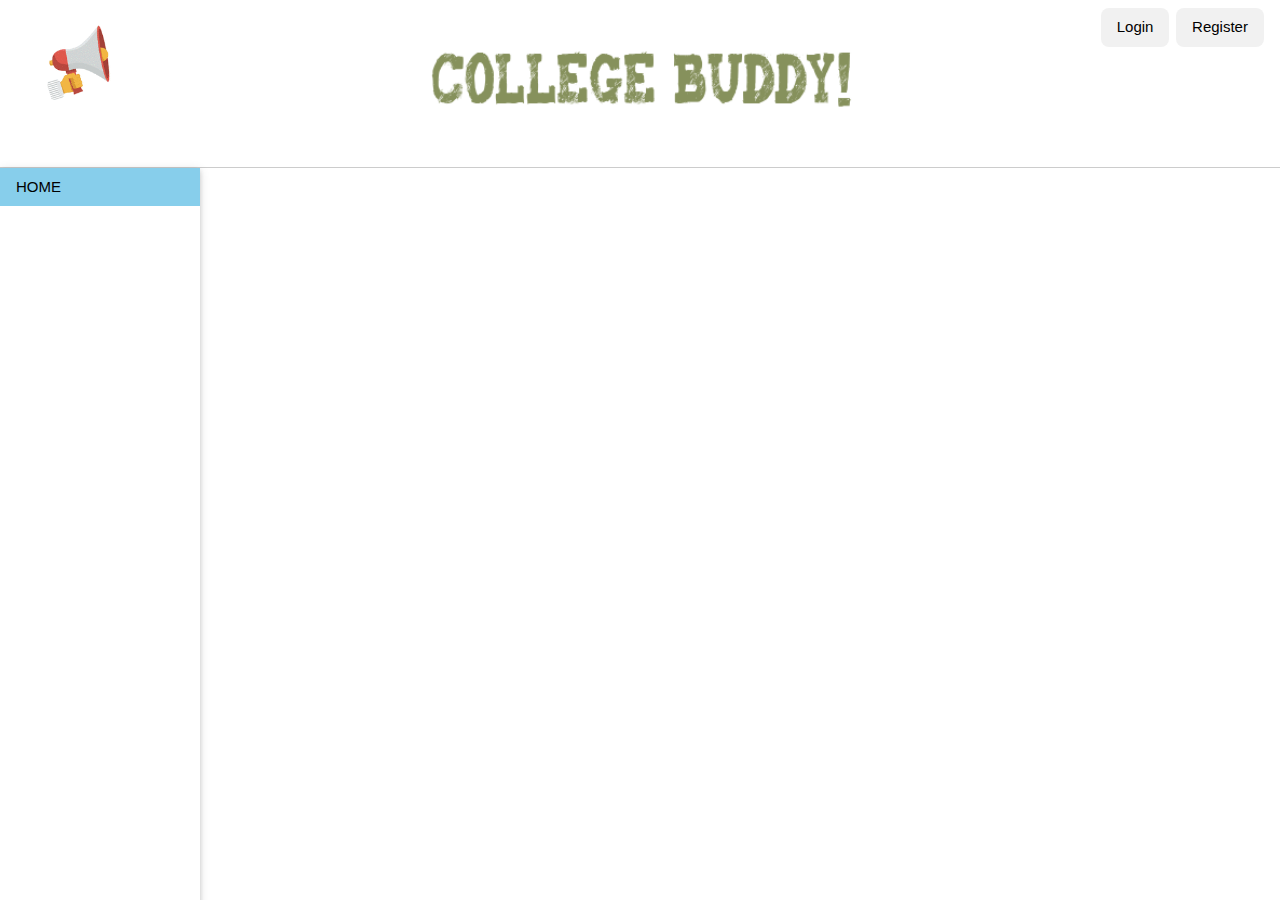
==== index.html @ 7e25154e "initial commit" ====
<!DOCTYPE html>
<html>
<title>Homepage</title>
<meta name="viewport" content="width=device-width, initial-scale=1">
<link rel="stylesheet" href="assets/w3.css">
<link href="bootstrap/css/bootstrap.min.css" rel="stylesheet">
	<link href="bootstrap/css/mdb.min.css" rel="stylesheet">
	<link href="bootstrap/css/mdb.css" rel="stylesheet">
<body>
<div class="w3-row w3-padding w3-theme-d2 w3-xlarge w3-border-bottom">
  <div class="w3-quarter">
    
      <a href="index.html" class="w3-bar-item w3-button"><img style ="max-width: 100px;"src="images/icon.gif"></a>
    
  </div>

  <div class="w3-half w3-center">
    <h1> <img style="width: 100%; max-width: 450px" src="images/logo.png" ></h1>
  </div>

  <div class="w3-quarter" style="text-align: right;">

    	<button id="login" class=" w3-medium w3-btn w3-round-large w3-light-grey" onclick="document.getElementById('loginmodal').style.display='block'" >Login</button>
		<button id="register" class="w3-btn w3-round-large w3-light-grey w3-medium" onclick="document.getElementById('registermodal').style.display='block'" >Register</button>

  </div>
</div>


<div class="w3-sidebar w3-bar-block w3-collapse w3-card-2 w3-animate-left" style="width:200px;" id="mySidebar">
		<button class="w3-bar-item w3-button w3-large w3-hide-large" onclick="w3_close()">Close &times;</button>
		<a class="w3-bar-item w3-button w3-light-blue" href="index.html">HOME</a>
		
</div>

<div class="w3-main w3-padding" style="margin-left:200px">
  <button class="w3-button w3-border w3-round-xlarge w3-hide-large " onclick="w3_open()">&#9776;</button>
<div class="w3-container w3-margin-top" >






<!-- main div container starts--> 
<div class="w3-container ">


</div>
<!-- main div container ends-->
   
</div>

<script>
function w3_open() {
    document.getElementById("mySidebar").style.display = "block";
}
function w3_close() {
    document.getElementById("mySidebar").style.display = "none";
}
</script>
<!--login modal start-->
<div id="loginmodal" class="w3-modal">
    <div class="w3-modal-content w3-card-4 w3-round-large" style="max-width: 500px">
      <div class="w3-container ">
        <span onclick="document.getElementById('loginmodal').style.display='none'" class="w3-button w3-display-topright w3-round-large w3-text-red">&times;</span>
        
			<h2 class="w3-center">Login</h2>
			<form action="#" method="post">
		
			
				<label><b>User Name</b></label>
				<input class="w3-input" "type="text" placeholder="Enter User Name" name="roll_no" style="margin-bottom:10px;" required>
				<label><b>Password</b></label>
				<input class="w3-input" type="password" placeholder="Enter Password" name="password" style="margin-bottom:10px;" required>
				<button class="w3-btn w3-teal w3-round-xlarge " style="width:100%; margin-bottom:15px;" name="login" type="submit">Login</button>
			</form>
		
      </div>
    </div>
  </div>
<!--login modal end-->

<!--register modal start-->
<div id="registermodal" class="w3-modal">
    <div class="w3-modal-content w3-card-4 w3-round-large" style="max-width: 500px">
      <div class="w3-container ">
        <span onclick="document.getElementById('registermodal').style.display='none'" class="w3-button w3-display-topright w3-round-large w3-text-red">&times;</span>
        
			<form action="#" method="post">
				<h2 class="w3-center">Register</h2>
			
				<label><b>User Name</b></label>
				<input class="w3-input" "type="text" placeholder="Enter User Name" name="roll_no" id="roll_no" style="margin-bottom:10px;" onchange="uppercase(this.value);"required>
				<label><b>Name</b></label>
				<input class="w3-input" type="text" placeholder="Enter your name" name="name" style="margin-bottom:10px;" required>
				<label><b>Password</b></label>
				<input class="w3-input" type="password" placeholder="Enter Password" name="password" style="margin-bottom:10px;" required>
				<label><b>Confirm password</b></label>
				<input class="w3-input" type="password" placeholder="Confirm Password" name="cpassword" style="margin-bottom:10px;" required>
				<label><b>Email-Id</b></label>
				<input class="w3-input" type="email" placeholder="Enter your email" name="email" style="margin-bottom:10px;" required>
				<label><b>College</b></label>
				<input class="w3-input" type="text" placeholder="Enter your College Name" name="colname" style="margin-bottom:10px;" required>
				<br>
				<br>
				<button class="w3-btn w3-teal w3-round-xlarge " style="width:100%; margin-bottom:15px;" name="register" type="submit">Register</button>
			</form>
		
      </div>
    </div>
  </div>
<!--register modal end-->

</body>
</html>
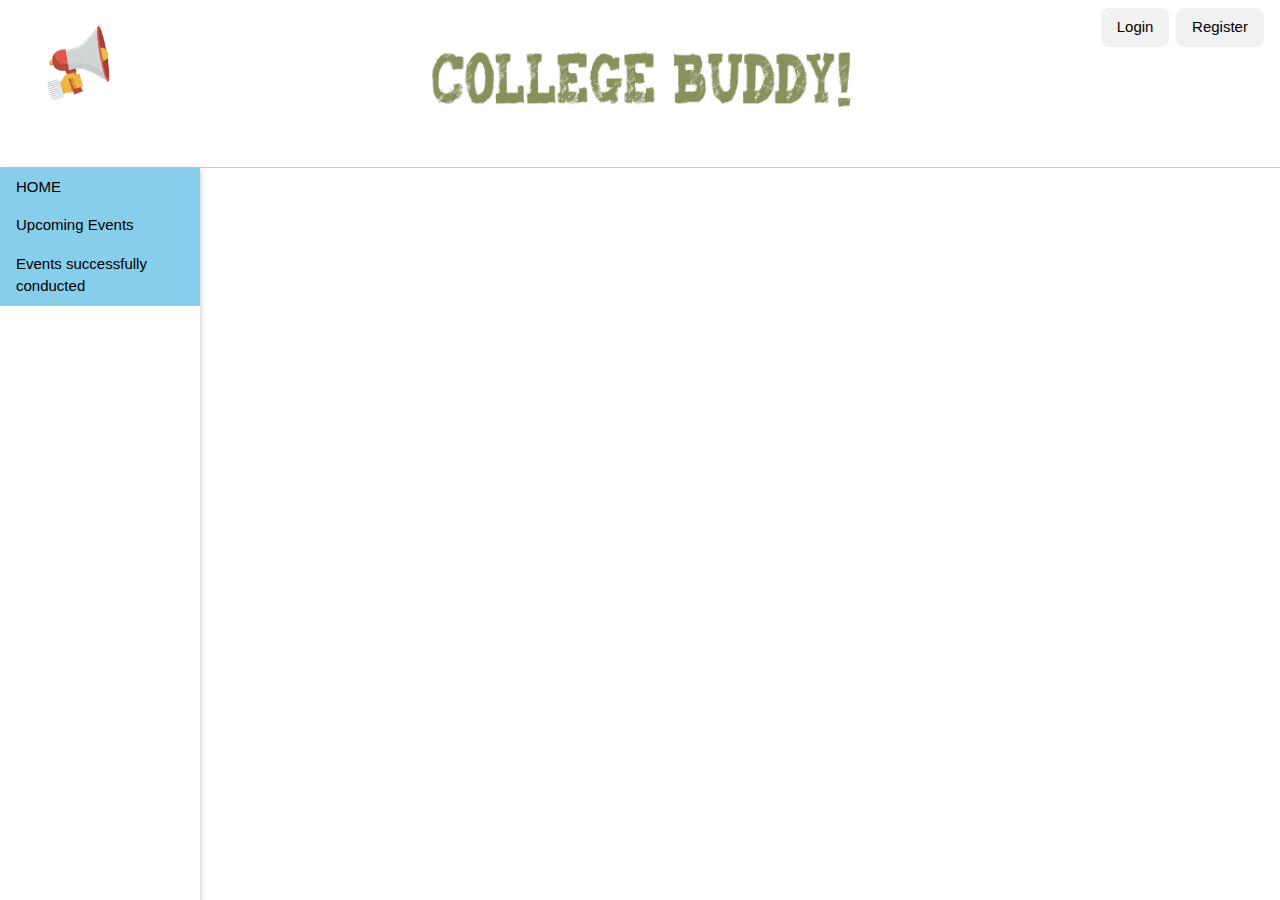
==== commit 35a48cda: "changes" ====
--- a/index.html
+++ b/index.html
@@ -30,7 +30,8 @@
 <div class="w3-sidebar w3-bar-block w3-collapse w3-card-2 w3-animate-left" style="width:200px;" id="mySidebar">
 		<button class="w3-bar-item w3-button w3-large w3-hide-large" onclick="w3_close()">Close &times;</button>
 		<a class="w3-bar-item w3-button w3-light-blue" href="index.html">HOME</a>
-		
+		<a class="w3-bar-item w3-button w3-light-blue" href="#">Upcoming Events</a>
+		<a class="w3-bar-item w3-button w3-light-blue" href="#">Events successfully conducted</a>
 </div>
 
 <div class="w3-main w3-padding" style="margin-left:200px">
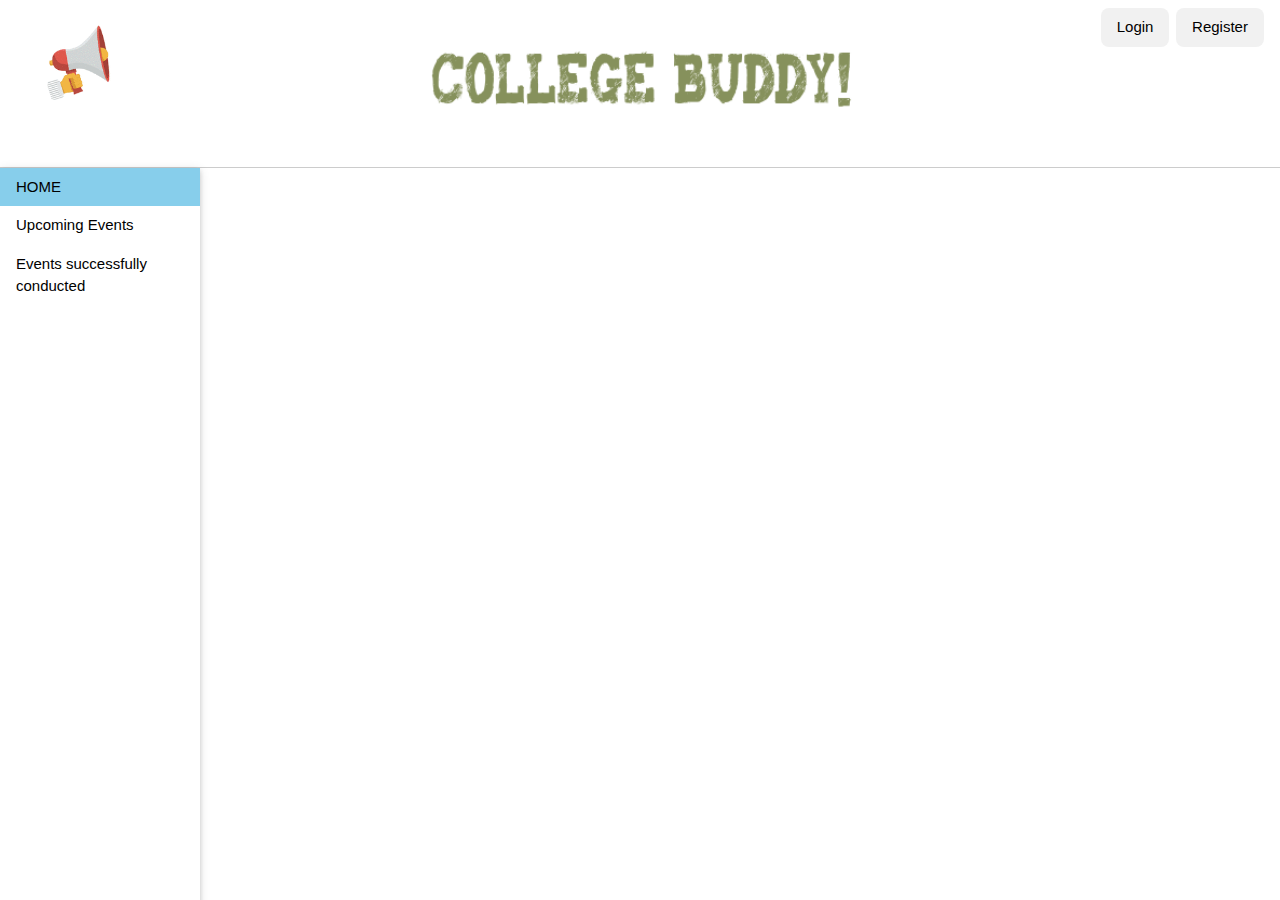
==== commit eecf824d: "new index" ====
--- a/index.html
+++ b/index.html
@@ -30,8 +30,8 @@
 <div class="w3-sidebar w3-bar-block w3-collapse w3-card-2 w3-animate-left" style="width:200px;" id="mySidebar">
 		<button class="w3-bar-item w3-button w3-large w3-hide-large" onclick="w3_close()">Close &times;</button>
 		<a class="w3-bar-item w3-button w3-light-blue" href="index.html">HOME</a>
-		<a class="w3-bar-item w3-button w3-light-blue" href="#">Upcoming Events</a>
-		<a class="w3-bar-item w3-button w3-light-blue" href="#">Events successfully conducted</a>
+		<a class="w3-bar-item w3-button " href="#">Upcoming Events</a>
+		<a class="w3-bar-item w3-button " href="#">Events successfully conducted</a>
 </div>
 
 <div class="w3-main w3-padding" style="margin-left:200px">
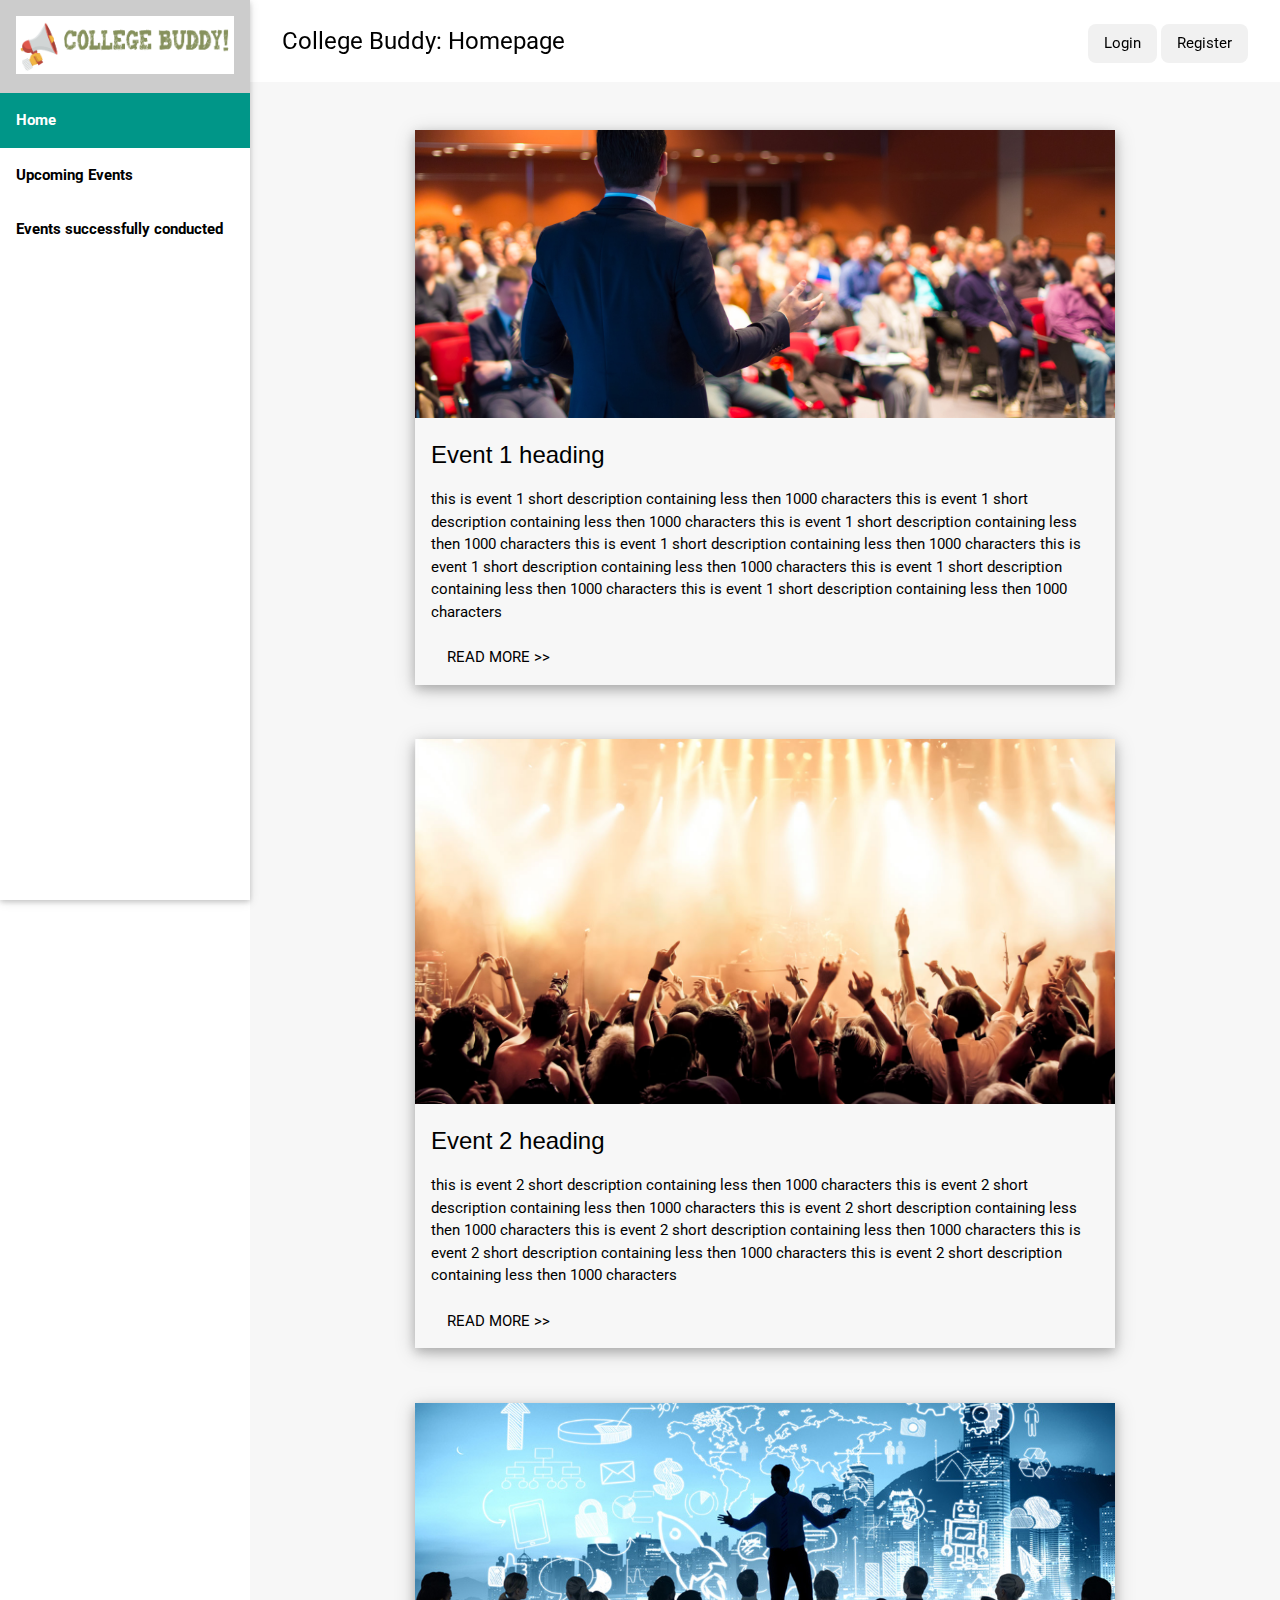
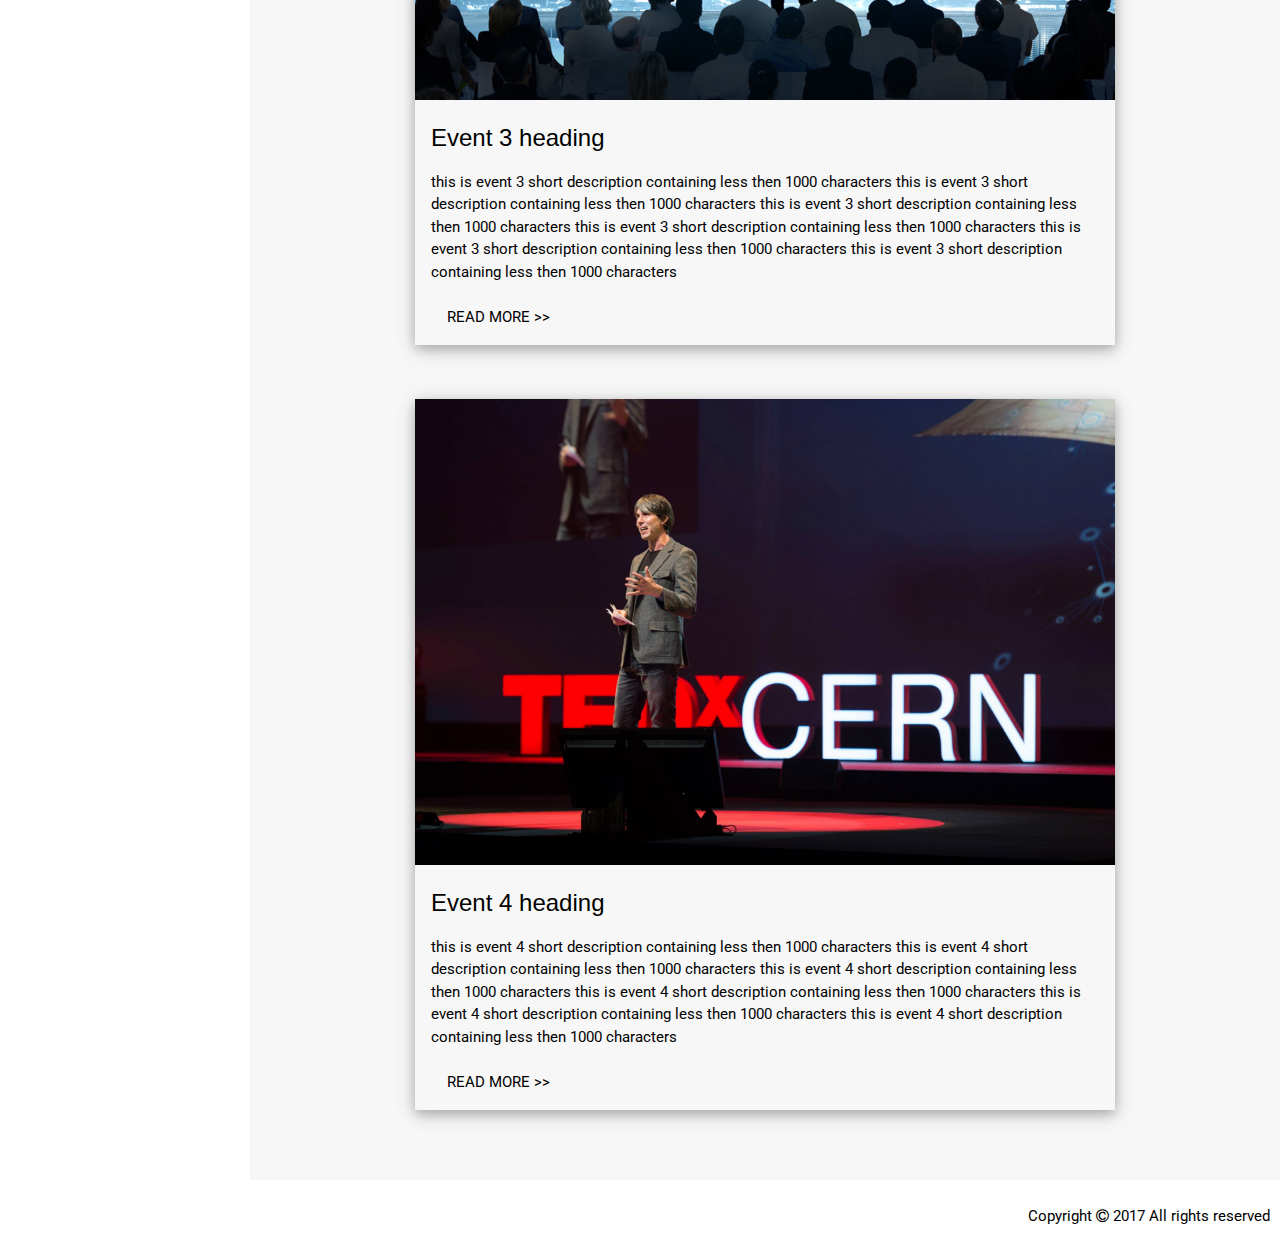
==== commit d5f79d1f: "event template added" ====
--- a/index.html
+++ b/index.html
@@ -1,64 +1,162 @@
 <!DOCTYPE html>
 <html>
-<title>Homepage</title>
+<title>College Buddy</title>
 <meta name="viewport" content="width=device-width, initial-scale=1">
 <link rel="stylesheet" href="assets/w3.css">
-<link href="bootstrap/css/bootstrap.min.css" rel="stylesheet">
-	<link href="bootstrap/css/mdb.min.css" rel="stylesheet">
-	<link href="bootstrap/css/mdb.css" rel="stylesheet">
+<link rel="stylesheet" href="https://www.w3schools.com/lib/w3-theme-teal.css">
+<link rel="stylesheet" href="https://fonts.googleapis.com/css?family=Roboto">
+<link rel="stylesheet" href="https://cdnjs.cloudflare.com/ajax/libs/font-awesome/4.7.0/css/font-awesome.min.css"><style>
+body {font-family: "Roboto", sans-serif}
+.w3-bar-block .w3-bar-item{padding:16px;font-weight:bold}
+.max-width{max-width: 700px}
+.top {
+  position: sticky;
+  top: 0;
+  z-index: 1;
+  width: 100%;
+}
+.center{ margin: 0 auto; }
+</style>
 <body>
-<div class="w3-row w3-padding w3-theme-d2 w3-xlarge w3-border-bottom">
-  <div class="w3-quarter">
-    
-      <a href="index.html" class="w3-bar-item w3-button"><img style ="max-width: 100px;"src="images/icon.gif"></a>
-    
-  </div>
-
-  <div class="w3-half w3-center">
-    <h1> <img style="width: 100%; max-width: 450px" src="images/logo.png" ></h1>
-  </div>
-
-  <div class="w3-quarter" style="text-align: right;">
-
-    	<button id="login" class=" w3-medium w3-btn w3-round-large w3-light-grey" onclick="document.getElementById('loginmodal').style.display='block'" >Login</button>
-		<button id="register" class="w3-btn w3-round-large w3-light-grey w3-medium" onclick="document.getElementById('registermodal').style.display='block'" >Register</button>
-
+
+<nav class="w3-sidebar w3-bar-block w3-collapse w3-animate-left w3-card-2" style="width:250px;z-index:6;" id="mySidebar">
+  <a class="w3-bar-item w3-button w3-border-bottom w3-large" href="#"><img src="images/entirelogo.png" style="width:100%;"></a>
+  <a class="w3-bar-item w3-button w3-hide-large w3-large" href="javascript:void(0)" onclick="w3_close()">Close <i class="fa fa-remove"></i></a>
+  <a class="w3-bar-item w3-button w3-teal" href="#">Home</a>
+  <a class="w3-bar-item w3-button" href="#">Upcoming Events</a>
+  <a class="w3-bar-item w3-button" href="#">Events successfully conducted</a>
+
+</nav>
+
+<div class="w3-overlay w3-hide-large w3-animate-opacity" onclick="w3_close()" style="cursor:pointer" id="myOverlay"></div>
+
+<div class="w3-main" style="margin-left:250px;">
+
+<!-- top header starts-->
+<div class="w3-theme w3-container top w3-row">
+  <div class=" w3-padding w3-twothird">
+    <p><i class="fa fa-bars w3-button w3-theme w3-hide-large w3-xlarge" onclick="w3_open()"></i>
+    <span class="w3-xlarge" >College Buddy: Homepage</span>
+    </p>
+  </div>
+  <div class="w3-third  w3-margin-top w3-padding" style="text-align: right;">
+
+    <button id="login" class=" w3-medium w3-btn w3-round-large w3-light-grey " onclick="document.getElementById('loginmodal').style.display='block'" >Login</button>
+    <button id="register" class="w3-btn w3-round-large w3-light-grey w3-medium " onclick="document.getElementById('registermodal').style.display='block'" >Register</button>
   </div>
 </div>
-
-
-<div class="w3-sidebar w3-bar-block w3-collapse w3-card-2 w3-animate-left" style="width:200px;" id="mySidebar">
-		<button class="w3-bar-item w3-button w3-large w3-hide-large" onclick="w3_close()">Close &times;</button>
-		<a class="w3-bar-item w3-button w3-light-blue" href="index.html">HOME</a>
-		<a class="w3-bar-item w3-button " href="#">Upcoming Events</a>
-		<a class="w3-bar-item w3-button " href="#">Events successfully conducted</a>
+<!-- top header ends-->
+
+<!-- events container starts-->
+<div class="w3-container " style="padding:32px;background-color: #f7f7f7;">
+	
+	<!-- template of each event starts-->
+    <div class="w3-card-4 w3-section max-width center">
+      <img src="images/event1.jpg" width="100%">
+      <div class="w3-padding">
+      <h3>Event 1 heading</h3>
+      <p>
+        this is event 1 short description containing less then 1000 characters
+        this is event 1 short description containing less then 1000 characters
+        this is event 1 short description containing less then 1000 characters
+        this is event 1 short description containing less then 1000 characters
+        this is event 1 short description containing less then 1000 characters
+        this is event 1 short description containing less then 1000 characters
+        this is event 1 short description containing less then 1000 characters
+      </p>
+      
+      <button class="w3-btn w3-round w3-theme-d3">READ MORE >></button>
+      </div>
+    </div> 
+    <br>
+	<!-- template of each event ends-->
+	
+    <div class="w3-card-4 w3-section max-width center">
+	  <img src="images/event2.jpg" width="100%">
+      <div class="w3-padding">
+      <h3>Event 2 heading</h3>
+      <p>
+        this is event 2 short description containing less then 1000 characters
+        this is event 2 short description containing less then 1000 characters
+        this is event 2 short description containing less then 1000 characters
+        this is event 2 short description containing less then 1000 characters
+        this is event 2 short description containing less then 1000 characters
+        this is event 2 short description containing less then 1000 characters
+      </p>
+      <button class="w3-btn w3-round w3-theme-d3">READ MORE >></button>
+      </div>    
+    </div>
+    <br>
+
+
+
+  <div class="w3-card-4 w3-section max-width center">
+    <img src="images/event3.jpg" width="100%">
+    <div class="w3-padding">
+    <h3>Event 3 heading</h3>
+    <p>
+      this is event 3 short description containing less then 1000 characters
+      this is event 3 short description containing less then 1000 characters
+      this is event 3 short description containing less then 1000 characters
+      this is event 3 short description containing less then 1000 characters
+      this is event 3 short description containing less then 1000 characters
+      this is event 3 short description containing less then 1000 characters
+    </p>
+    <button class="w3-btn w3-round w3-theme-d3">READ MORE >></button>
+    </div>
+  </div>
+  <br>
+
+  <div class="w3-card-4 w3-section max-width center ">
+    <img src="images/event4.jpg" width="100%">
+    <div class="w3-padding">
+    <h3>Event 4 heading</h3>
+    <p>
+      this is event 4 short description containing less then 1000 characters
+      this is event 4 short description containing less then 1000 characters
+      this is event 4 short description containing less then 1000 characters
+      this is event 4 short description containing less then 1000 characters
+      this is event 4 short description containing less then 1000 characters
+      this is event 4 short description containing less then 1000 characters
+    </p>
+    <button class="w3-btn w3-round w3-theme-d3">READ MORE >></button>
+    </div>
+  </div>
+  <br>
+
+
 </div>
-
-<div class="w3-main w3-padding" style="margin-left:200px">
-  <button class="w3-button w3-border w3-round-xlarge w3-hide-large " onclick="w3_open()">&#9776;</button>
-<div class="w3-container w3-margin-top" >
-
-
-
-
-
-
-<!-- main div container starts--> 
-<div class="w3-container ">
-
-
+<!-- events container ends-->
+<footer class="w3-container w3-theme" style="padding:10px">
+  <p class="w3-right">Copyright <i class="fa fa-copyright"></i>  2017 All rights reserved</p>
+</footer>
+     
 </div>
-<!-- main div container ends-->
-   
-</div>
 
 <script>
+// Open and close the sidebar on medium and small screens
 function w3_open() {
     document.getElementById("mySidebar").style.display = "block";
+    document.getElementById("myOverlay").style.display = "block";
 }
 function w3_close() {
     document.getElementById("mySidebar").style.display = "none";
-}
+    document.getElementById("myOverlay").style.display = "none";
+}
+
+// Change style of top container on scroll
+window.onscroll = function() {myFunction()};
+function myFunction() {
+    if (document.body.scrollTop > 80 || document.documentElement.scrollTop > 80) {
+        document.getElementById("myTop").classList.add("w3-card-4", "w3-animate-opacity");
+        document.getElementById("myIntro").classList.add("w3-show-inline-block");
+    } else {
+        document.getElementById("myIntro").classList.remove("w3-show-inline-block");
+        document.getElementById("myTop").classList.remove("w3-card-4", "w3-animate-opacity");
+    }
+}
+
+
 </script>
 <!--login modal start-->
 <div id="loginmodal" class="w3-modal">
@@ -66,17 +164,17 @@
       <div class="w3-container ">
         <span onclick="document.getElementById('loginmodal').style.display='none'" class="w3-button w3-display-topright w3-round-large w3-text-red">&times;</span>
         
-			<h2 class="w3-center">Login</h2>
-			<form action="#" method="post">
-		
-			
-				<label><b>User Name</b></label>
-				<input class="w3-input" "type="text" placeholder="Enter User Name" name="roll_no" style="margin-bottom:10px;" required>
-				<label><b>Password</b></label>
-				<input class="w3-input" type="password" placeholder="Enter Password" name="password" style="margin-bottom:10px;" required>
-				<button class="w3-btn w3-teal w3-round-xlarge " style="width:100%; margin-bottom:15px;" name="login" type="submit">Login</button>
-			</form>
-		
+      <h2 class="w3-center">Login</h2>
+      <form action="#" method="post">
+    
+      
+        <label><b>User Name</b></label>
+        <input class="w3-input" "type="text" placeholder="Enter User Name" name="roll_no" style="margin-bottom:10px;" required>
+        <label><b>Password</b></label>
+        <input class="w3-input" type="password" placeholder="Enter Password" name="password" style="margin-bottom:10px;" required>
+        <button class="w3-btn w3-teal w3-round-xlarge " style="width:100%; margin-bottom:15px;" name="login" type="submit">Login</button>
+      </form>
+    
       </div>
     </div>
   </div>
@@ -88,30 +186,29 @@
       <div class="w3-container ">
         <span onclick="document.getElementById('registermodal').style.display='none'" class="w3-button w3-display-topright w3-round-large w3-text-red">&times;</span>
         
-			<form action="#" method="post">
-				<h2 class="w3-center">Register</h2>
-			
-				<label><b>User Name</b></label>
-				<input class="w3-input" "type="text" placeholder="Enter User Name" name="roll_no" id="roll_no" style="margin-bottom:10px;" onchange="uppercase(this.value);"required>
-				<label><b>Name</b></label>
-				<input class="w3-input" type="text" placeholder="Enter your name" name="name" style="margin-bottom:10px;" required>
-				<label><b>Password</b></label>
-				<input class="w3-input" type="password" placeholder="Enter Password" name="password" style="margin-bottom:10px;" required>
-				<label><b>Confirm password</b></label>
-				<input class="w3-input" type="password" placeholder="Confirm Password" name="cpassword" style="margin-bottom:10px;" required>
-				<label><b>Email-Id</b></label>
-				<input class="w3-input" type="email" placeholder="Enter your email" name="email" style="margin-bottom:10px;" required>
-				<label><b>College</b></label>
-				<input class="w3-input" type="text" placeholder="Enter your College Name" name="colname" style="margin-bottom:10px;" required>
-				<br>
-				<br>
-				<button class="w3-btn w3-teal w3-round-xlarge " style="width:100%; margin-bottom:15px;" name="register" type="submit">Register</button>
-			</form>
-		
+      <form action="#" method="post">
+        <h2 class="w3-center">Register</h2>
+      
+        <label><b>User Name</b></label>
+        <input class="w3-input" "type="text" placeholder="Enter User Name" name="roll_no" id="roll_no" style="margin-bottom:10px;" onchange="uppercase(this.value);"required>
+        <label><b>Name</b></label>
+        <input class="w3-input" type="text" placeholder="Enter your name" name="name" style="margin-bottom:10px;" required>
+        <label><b>Password</b></label>
+        <input class="w3-input" type="password" placeholder="Enter Password" name="password" style="margin-bottom:10px;" required>
+        <label><b>Confirm password</b></label>
+        <input class="w3-input" type="password" placeholder="Confirm Password" name="cpassword" style="margin-bottom:10px;" required>
+        <label><b>Email-Id</b></label>
+        <input class="w3-input" type="email" placeholder="Enter your email" name="email" style="margin-bottom:10px;" required>
+        <label><b>College</b></label>
+        <input class="w3-input" type="text" placeholder="Enter your College Name" name="colname" style="margin-bottom:10px;" required>
+        <br>
+        <br>
+        <button class="w3-btn w3-teal w3-round-xlarge " style="width:100%; margin-bottom:15px;" name="register" type="submit">Register</button>
+      </form>
+    
       </div>
     </div>
   </div>
-<!--register modal end-->
-
+<!--register modal end-->    
 </body>
-</html>
+</html> 
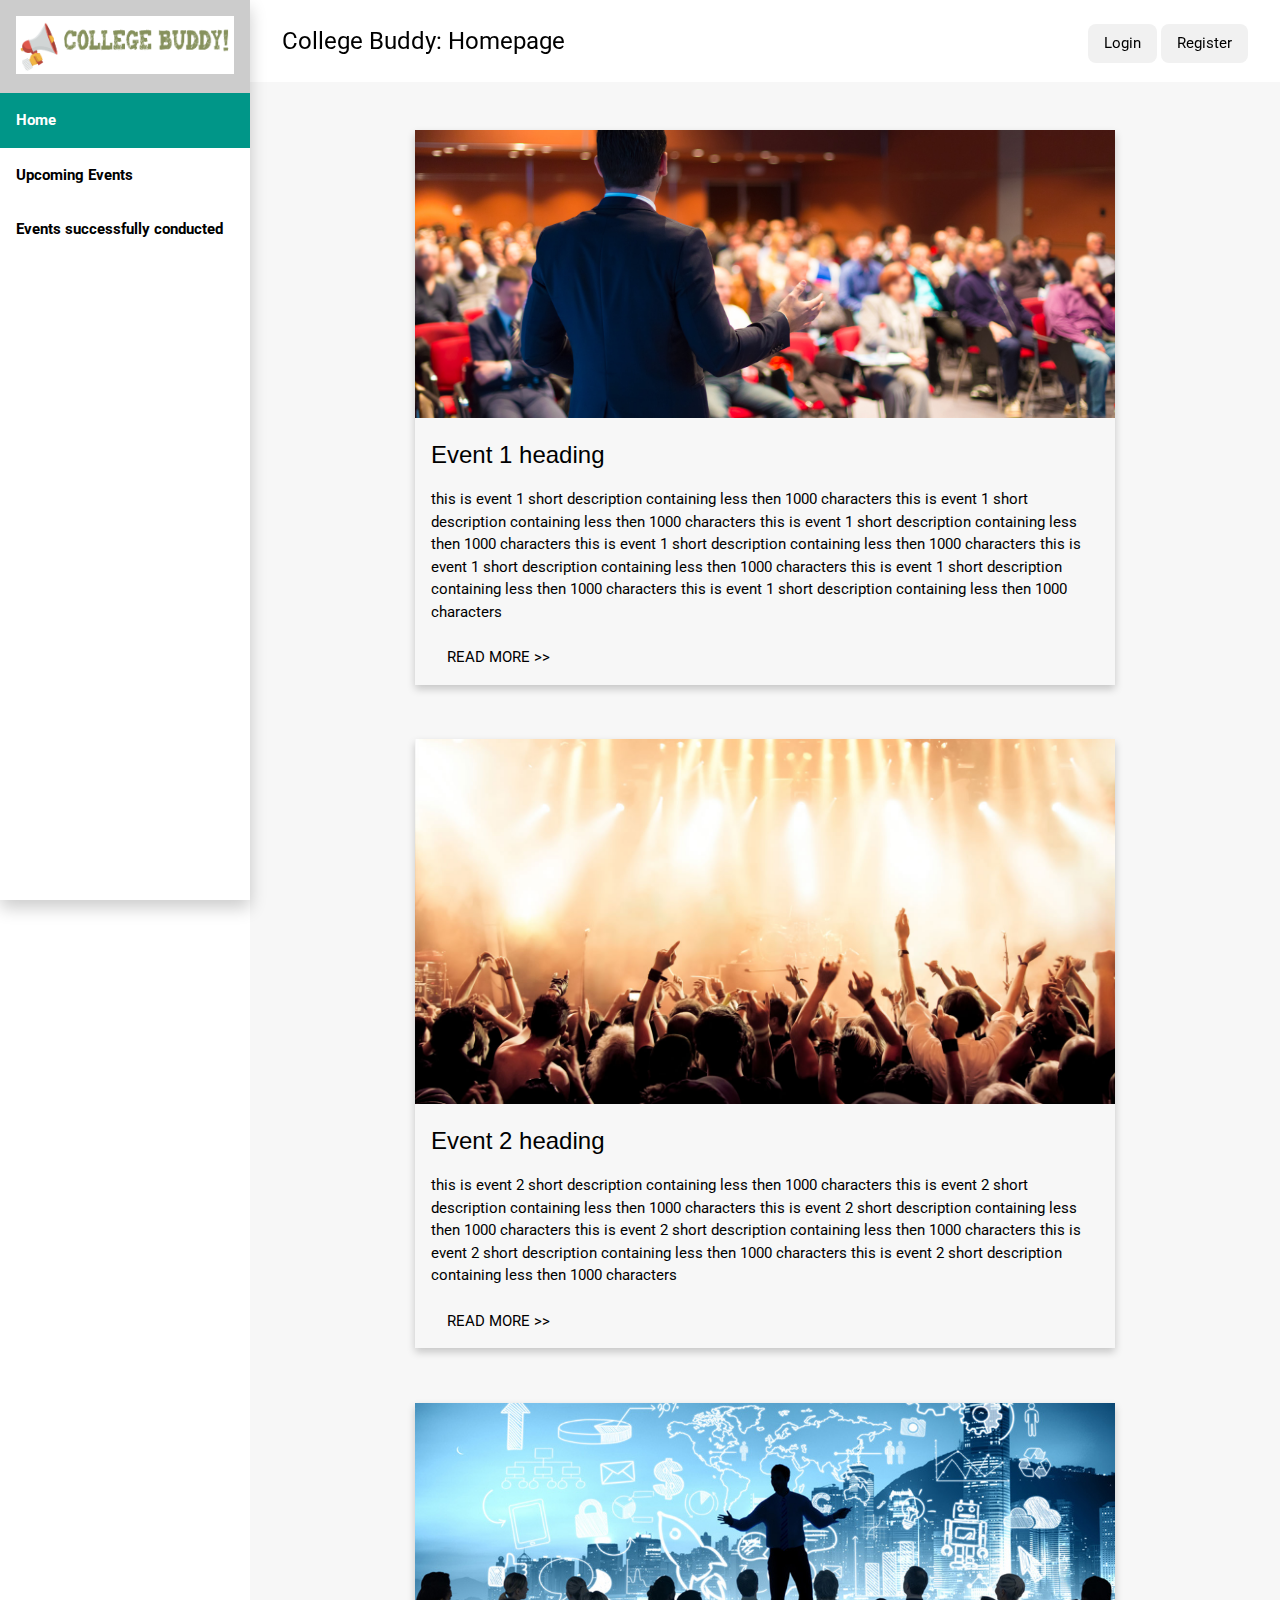
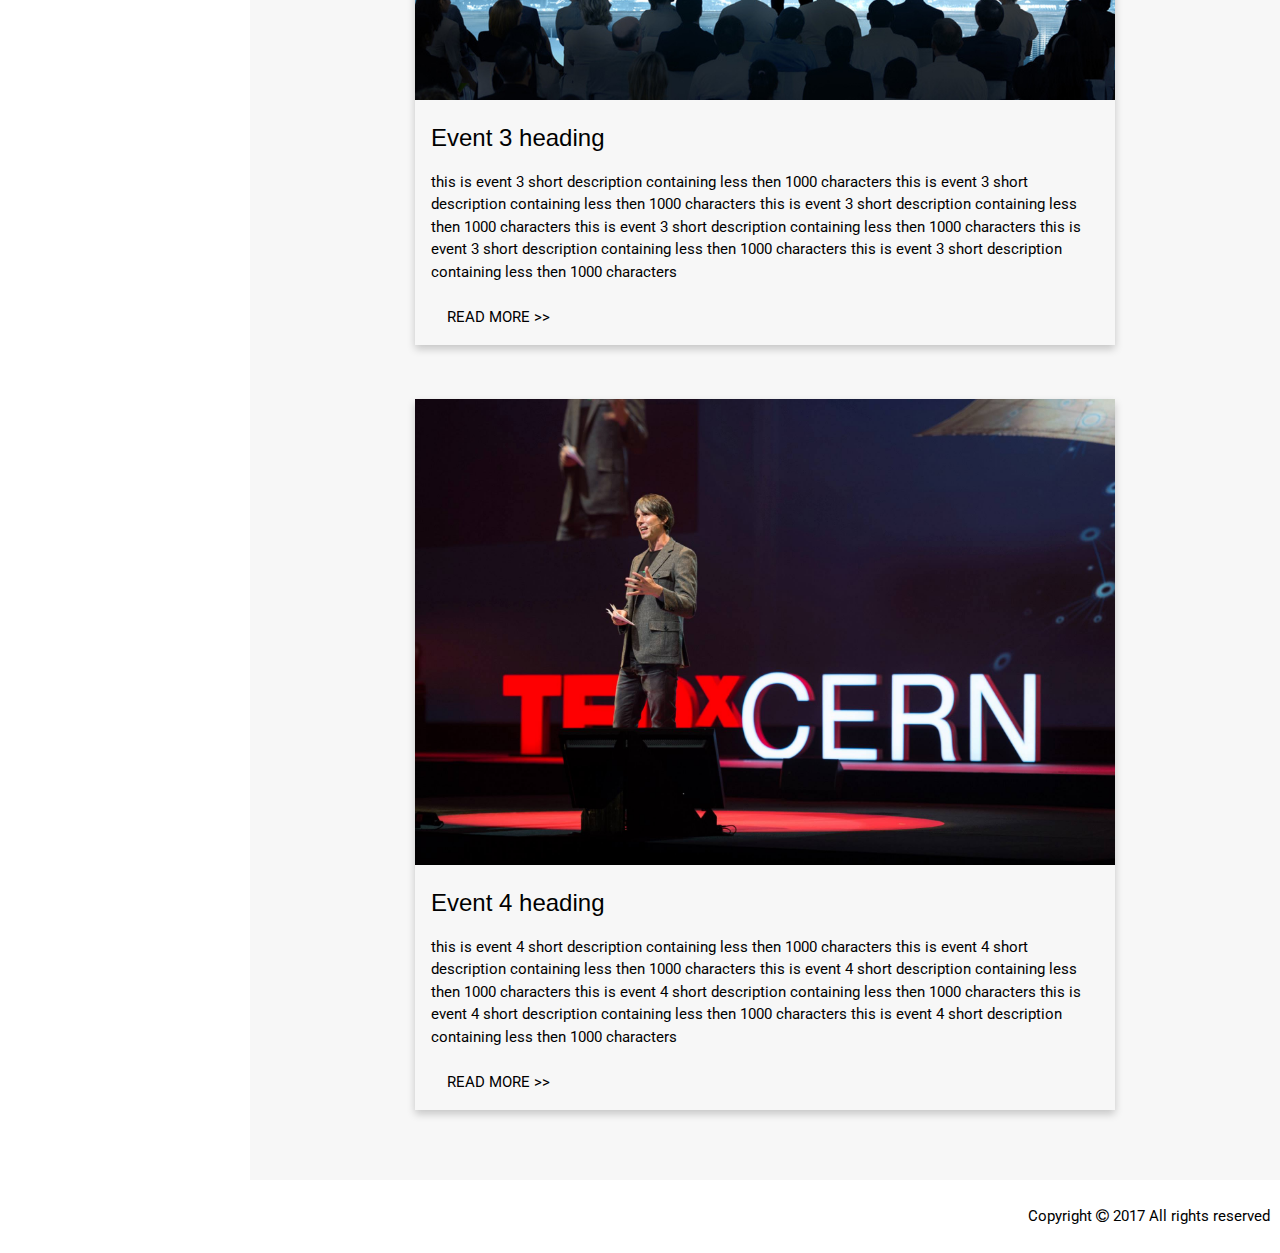
==== commit 699c49eb: "custom card added" ====
--- a/index.html
+++ b/index.html
@@ -15,11 +15,18 @@
   z-index: 1;
   width: 100%;
 }
+.card {
+    box-shadow: 0 4px 8px 0 rgba(0,0,0,0.2);
+    transition: 0.3s;
+}
+.card:hover {
+    box-shadow: 0 8px 16px 0 rgba(0,0,0,0.2);
+}
 .center{ margin: 0 auto; }
 </style>
 <body>
 
-<nav class="w3-sidebar w3-bar-block w3-collapse w3-animate-left w3-card-2" style="width:250px;z-index:6;" id="mySidebar">
+<nav class="w3-sidebar w3-bar-block w3-collapse w3-animate-left card" style="width:250px;z-index:6;" id="mySidebar">
   <a class="w3-bar-item w3-button w3-border-bottom w3-large" href="#"><img src="images/entirelogo.png" style="width:100%;"></a>
   <a class="w3-bar-item w3-button w3-hide-large w3-large" href="javascript:void(0)" onclick="w3_close()">Close <i class="fa fa-remove"></i></a>
   <a class="w3-bar-item w3-button w3-teal" href="#">Home</a>
@@ -51,7 +58,7 @@
 <div class="w3-container " style="padding:32px;background-color: #f7f7f7;">
 	
 	<!-- template of each event starts-->
-    <div class="w3-card-4 w3-section max-width center">
+    <div class="card w3-section max-width center">
       <img src="images/event1.jpg" width="100%">
       <div class="w3-padding">
       <h3>Event 1 heading</h3>
@@ -71,7 +78,7 @@
     <br>
 	<!-- template of each event ends-->
 	
-    <div class="w3-card-4 w3-section max-width center">
+    <div class="card w3-section max-width center">
 	  <img src="images/event2.jpg" width="100%">
       <div class="w3-padding">
       <h3>Event 2 heading</h3>
@@ -90,7 +97,7 @@
 
 
 
-  <div class="w3-card-4 w3-section max-width center">
+  <div class="card w3-section max-width center">
     <img src="images/event3.jpg" width="100%">
     <div class="w3-padding">
     <h3>Event 3 heading</h3>
@@ -107,7 +114,7 @@
   </div>
   <br>
 
-  <div class="w3-card-4 w3-section max-width center ">
+  <div class="card w3-section max-width center ">
     <img src="images/event4.jpg" width="100%">
     <div class="w3-padding">
     <h3>Event 4 heading</h3>
